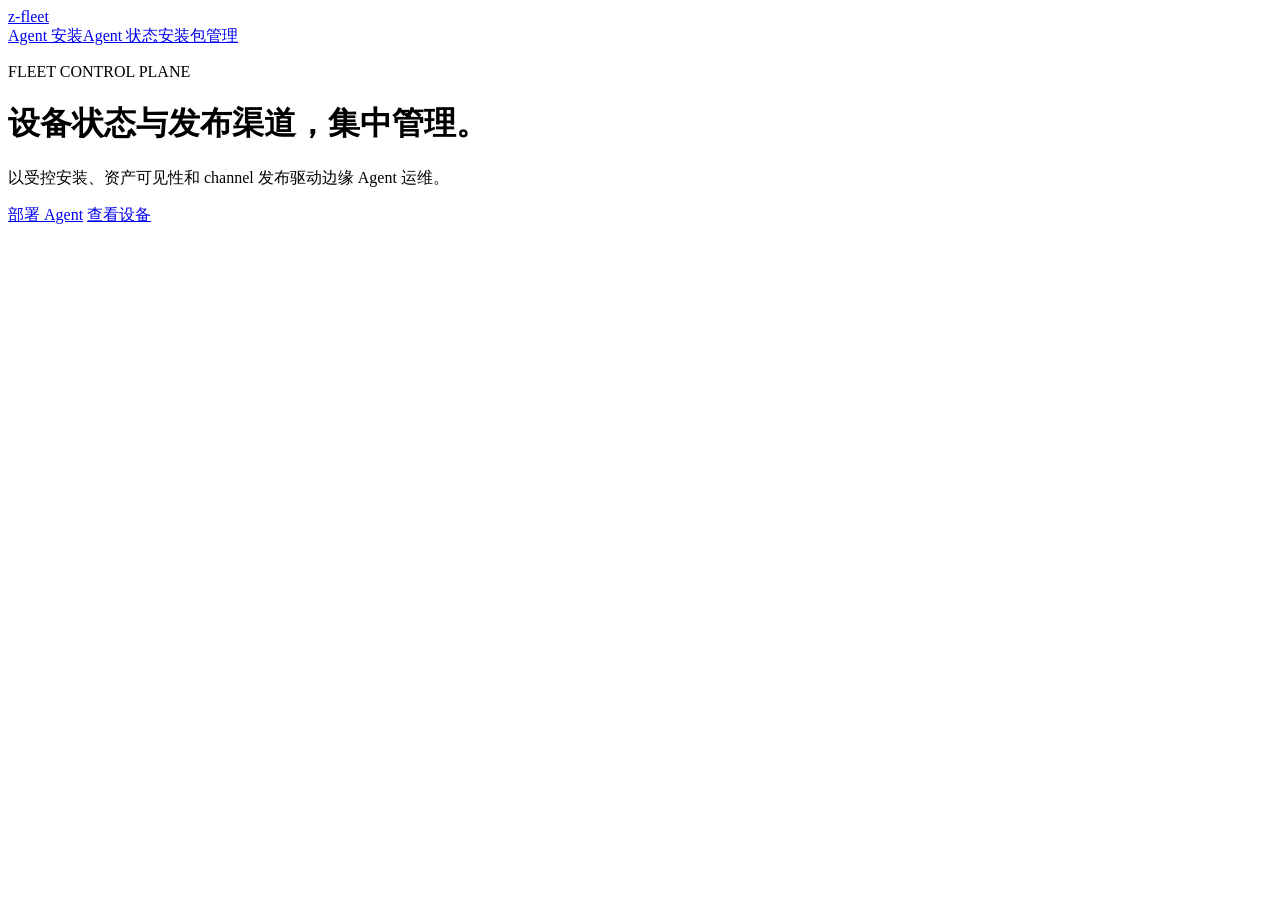
==== apps/server/web/index.html @ 5a1c7bea "feat: 落地 Server Web 管理入口与静态资源托管 - 增加 Agent 状态、资产详情、安装包管理和注册 token 管理 API - 增加 Agent 安装包上传校验、channel " ====
<!doctype html>
<html lang="zh-CN">
<head>
  <meta charset="utf-8">
  <meta name="viewport" content="width=device-width, initial-scale=1">
  <title>z-fleet | Control Plane</title>
  <link rel="stylesheet" href="/assets/management.css">
  <script defer src="/assets/management.js"></script>
</head>
<body data-page="home">
  <header class="shell-header">
    <a class="brand" href="/">z-fleet</a>
    <nav><a href="/install">Agent 安装</a><a href="/agents">Agent 状态</a><a href="/admin/packages">安装包管理</a></nav>
  </header>
  <main class="hero">
    <p class="kicker">FLEET CONTROL PLANE</p>
    <h1>设备状态与发布渠道，集中管理。</h1>
    <p class="lede">以受控安装、资产可见性和 channel 发布驱动边缘 Agent 运维。</p>
    <section class="actions">
      <a class="button primary" href="/install">部署 Agent</a>
      <a class="button" href="/agents">查看设备</a>
    </section>
  </main>
</body>
</html>
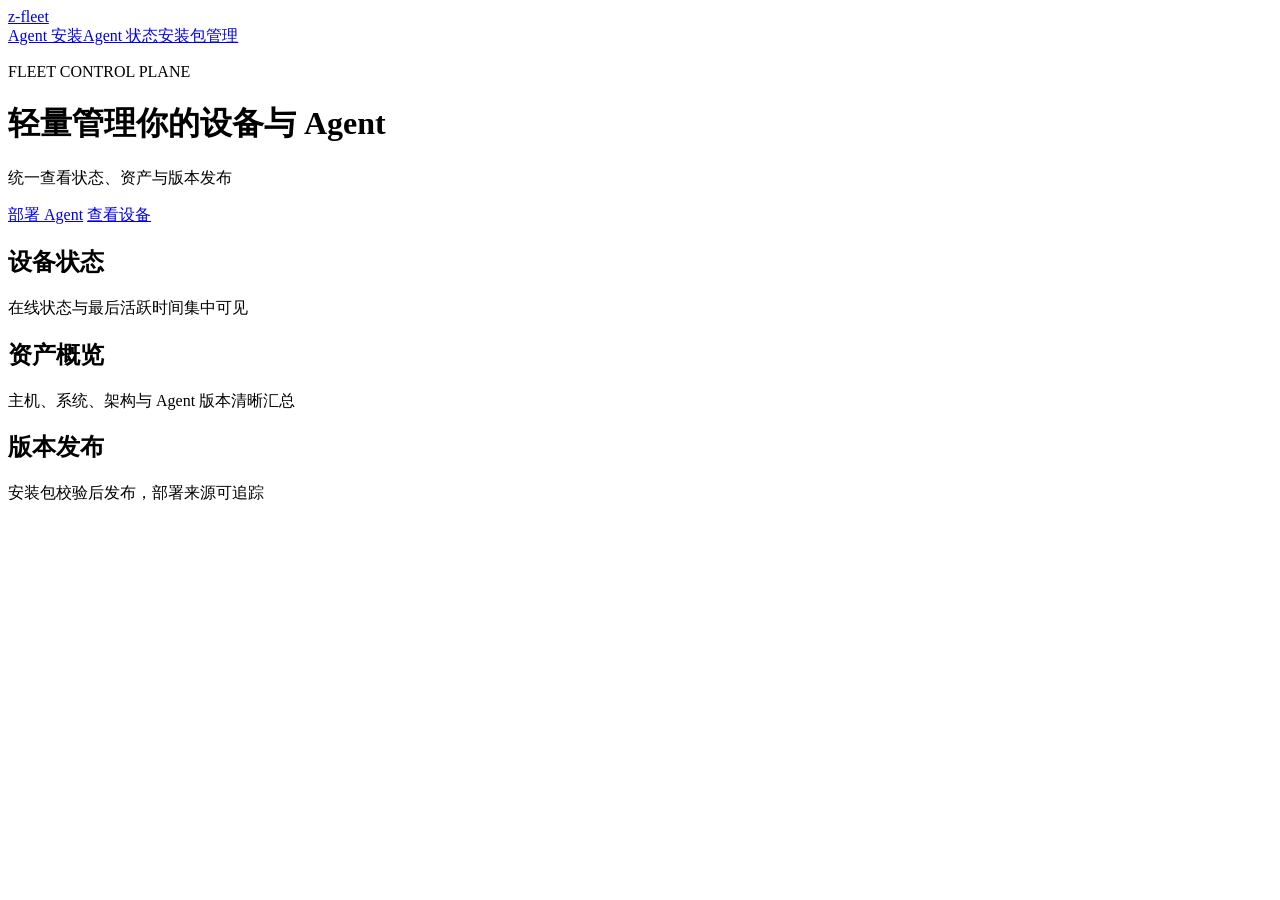
==== commit 517a7e90: "feat: 完善 Web 管理面的 Agent 安装、注册 token 与库存展示 - Agent 支持 registration_token 配置与 CLI 覆盖，首次注册时携带 token 并完成" ====
--- a/apps/server/web/index.html
+++ b/apps/server/web/index.html
@@ -14,12 +14,17 @@
   </header>
   <main class="hero">
     <p class="kicker">FLEET CONTROL PLANE</p>
-    <h1>设备状态与发布渠道，集中管理。</h1>
-    <p class="lede">以受控安装、资产可见性和 channel 发布驱动边缘 Agent 运维。</p>
+    <h1>轻量管理你的设备与 Agent</h1>
+    <p class="lede">统一查看状态、资产与版本发布</p>
     <section class="actions">
       <a class="button primary" href="/install">部署 Agent</a>
       <a class="button" href="/agents">查看设备</a>
     </section>
+    <section class="highlights" aria-label="产品亮点">
+      <article><h2>设备状态</h2><p>在线状态与最后活跃时间集中可见</p></article>
+      <article><h2>资产概览</h2><p>主机、系统、架构与 Agent 版本清晰汇总</p></article>
+      <article><h2>版本发布</h2><p>安装包校验后发布，部署来源可追踪</p></article>
+    </section>
   </main>
 </body>
 </html>
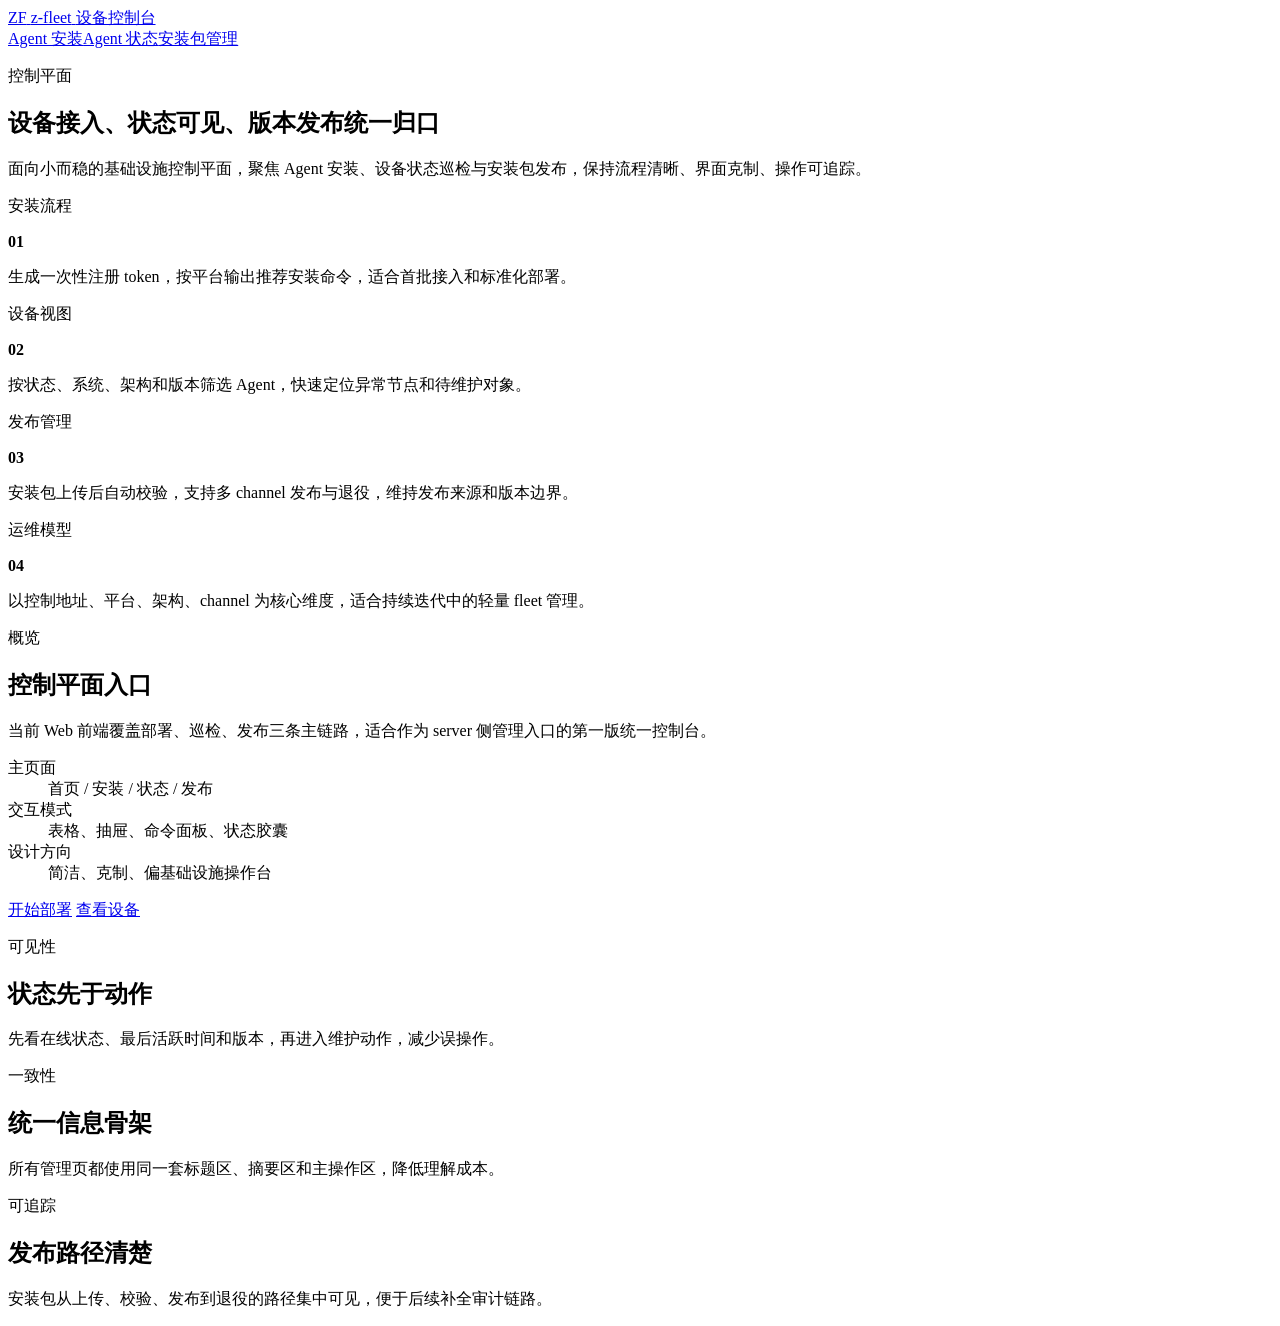
==== commit 0fc5a6bf: "feat: 完成安装包分发、Agent 自升级与管理端联动能力 - Agent 侧新增包更新执行逻辑与相关测试 - Server 侧新增安装脚本渲染、管理端 JSON 编解码、包仓库与静态资源服务增强" ====
--- a/apps/server/web/index.html
+++ b/apps/server/web/index.html
@@ -8,23 +8,79 @@
   <script defer src="/assets/management.js"></script>
 </head>
 <body data-page="home">
-  <header class="shell-header">
-    <a class="brand" href="/">z-fleet</a>
-    <nav><a href="/install">Agent 安装</a><a href="/agents">Agent 状态</a><a href="/admin/packages">安装包管理</a></nav>
-  </header>
-  <main class="hero">
-    <p class="kicker">FLEET CONTROL PLANE</p>
-    <h1>轻量管理你的设备与 Agent</h1>
-    <p class="lede">统一查看状态、资产与版本发布</p>
-    <section class="actions">
-      <a class="button primary" href="/install">部署 Agent</a>
-      <a class="button" href="/agents">查看设备</a>
-    </section>
-    <section class="highlights" aria-label="产品亮点">
-      <article><h2>设备状态</h2><p>在线状态与最后活跃时间集中可见</p></article>
-      <article><h2>资产概览</h2><p>主机、系统、架构与 Agent 版本清晰汇总</p></article>
-      <article><h2>版本发布</h2><p>安装包校验后发布，部署来源可追踪</p></article>
-    </section>
-  </main>
+  <div class="app-shell">
+    <header class="shell-header">
+      <a class="brand-block" href="/">
+        <span class="brand-mark" aria-hidden="true">ZF</span>
+        <span class="brand">
+          <span class="brand-name">z-fleet</span>
+          <span class="brand-copy">设备控制台</span>
+        </span>
+      </a>
+      <nav><a href="/install">Agent 安装</a><a href="/agents">Agent 状态</a><a href="/admin/packages">安装包管理</a></nav>
+    </header>
+    <main class="hero">
+      <section class="hero-header">
+        <p class="kicker">控制平面</p>
+        <h1>设备接入、状态可见、版本发布统一归口</h1>
+        <p class="lede">面向小而稳的基础设施控制平面，聚焦 Agent 安装、设备状态巡检与安装包发布，保持流程清晰、界面克制、操作可追踪。</p>
+      </section>
+      <section class="hero-layout" aria-label="控制台概览">
+        <div class="hero-overview">
+          <article class="panel summary-card">
+            <p class="eyebrow">安装流程</p>
+            <strong>01</strong>
+            <p>生成一次性注册 token，按平台输出推荐安装命令，适合首批接入和标准化部署。</p>
+          </article>
+          <article class="panel summary-card">
+            <p class="eyebrow">设备视图</p>
+            <strong>02</strong>
+            <p>按状态、系统、架构和版本筛选 Agent，快速定位异常节点和待维护对象。</p>
+          </article>
+          <article class="panel summary-card">
+            <p class="eyebrow">发布管理</p>
+            <strong>03</strong>
+            <p>安装包上传后自动校验，支持多 channel 发布与退役，维持发布来源和版本边界。</p>
+          </article>
+          <article class="panel summary-card">
+            <p class="eyebrow">运维模型</p>
+            <strong>04</strong>
+            <p>以控制地址、平台、架构、channel 为核心维度，适合持续迭代中的轻量 fleet 管理。</p>
+          </article>
+        </div>
+        <aside class="panel hero-summary">
+          <p class="eyebrow">概览</p>
+          <h2>控制平面入口</h2>
+          <p class="metric-copy">当前 Web 前端覆盖部署、巡检、发布三条主链路，适合作为 server 侧管理入口的第一版统一控制台。</p>
+          <dl>
+            <dt>主页面</dt><dd>首页 / 安装 / 状态 / 发布</dd>
+            <dt>交互模式</dt><dd>表格、抽屉、命令面板、状态胶囊</dd>
+            <dt>设计方向</dt><dd>简洁、克制、偏基础设施操作台</dd>
+          </dl>
+          <div class="actions">
+            <a class="button primary" href="/install">开始部署</a>
+            <a class="button" href="/agents">查看设备</a>
+          </div>
+        </aside>
+      </section>
+      <section class="highlights" aria-label="产品亮点">
+        <article class="panel panel-subtle">
+          <p class="eyebrow">可见性</p>
+          <h2>状态先于动作</h2>
+          <p>先看在线状态、最后活跃时间和版本，再进入维护动作，减少误操作。</p>
+        </article>
+        <article class="panel panel-subtle">
+          <p class="eyebrow">一致性</p>
+          <h2>统一信息骨架</h2>
+          <p>所有管理页都使用同一套标题区、摘要区和主操作区，降低理解成本。</p>
+        </article>
+        <article class="panel panel-subtle">
+          <p class="eyebrow">可追踪</p>
+          <h2>发布路径清楚</h2>
+          <p>安装包从上传、校验、发布到退役的路径集中可见，便于后续补全审计链路。</p>
+        </article>
+      </section>
+    </main>
+  </div>
 </body>
 </html>
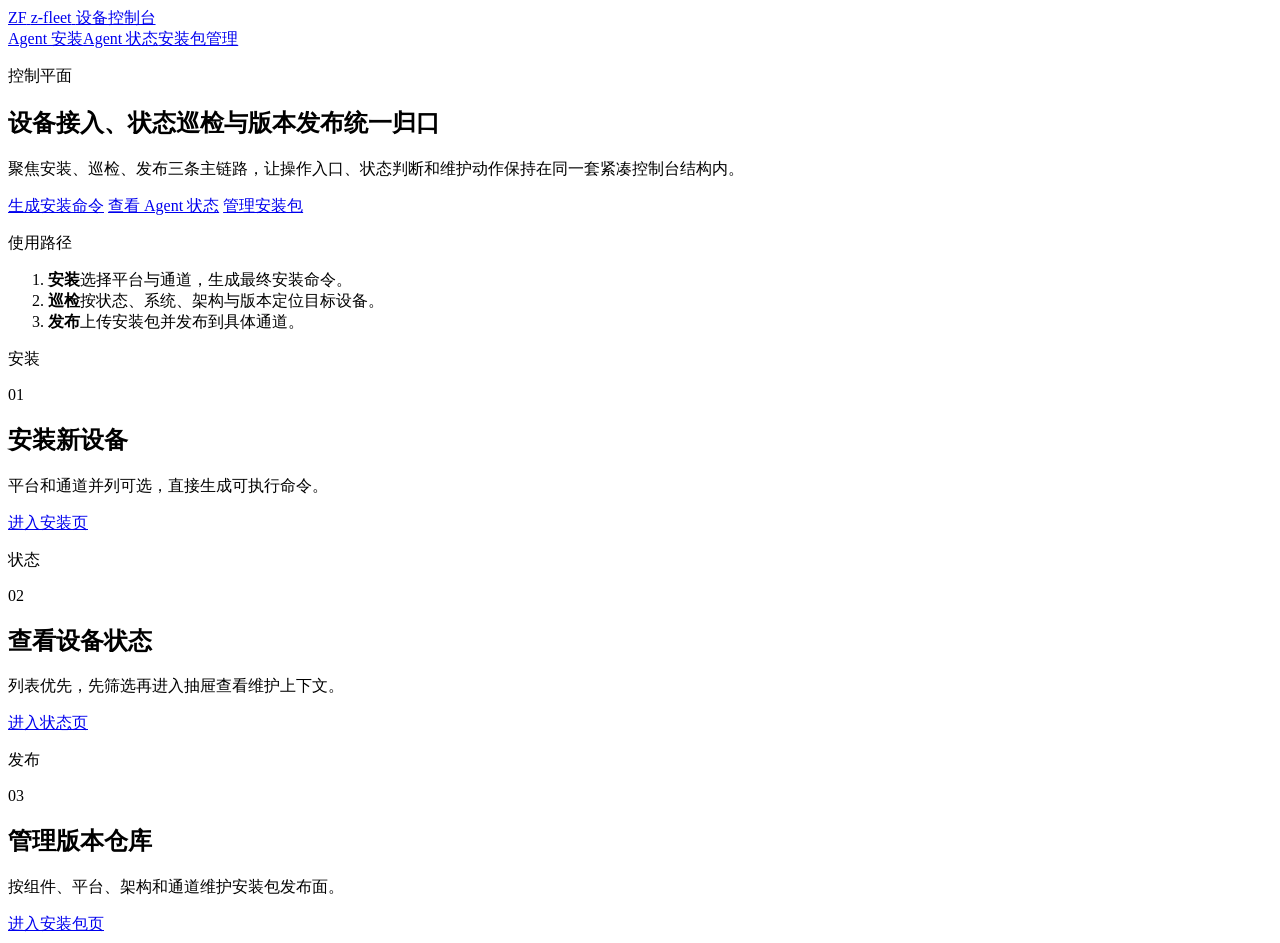
==== commit 7e206240: "feat: 重构 Web 管理控制台并完善安装包发布与默认通道管理" ====
--- a/apps/server/web/index.html
+++ b/apps/server/web/index.html
@@ -19,65 +19,54 @@
       </a>
       <nav><a href="/install">Agent 安装</a><a href="/agents">Agent 状态</a><a href="/admin/packages">安装包管理</a></nav>
     </header>
-    <main class="hero">
-      <section class="hero-header">
-        <p class="kicker">控制平面</p>
-        <h1>设备接入、状态可见、版本发布统一归口</h1>
-        <p class="lede">面向小而稳的基础设施控制平面，聚焦 Agent 安装、设备状态巡检与安装包发布，保持流程清晰、界面克制、操作可追踪。</p>
-      </section>
-      <section class="hero-layout" aria-label="控制台概览">
-        <div class="hero-overview">
-          <article class="panel summary-card">
-            <p class="eyebrow">安装流程</p>
-            <strong>01</strong>
-            <p>生成一次性注册 token，按平台输出推荐安装命令，适合首批接入和标准化部署。</p>
-          </article>
-          <article class="panel summary-card">
-            <p class="eyebrow">设备视图</p>
-            <strong>02</strong>
-            <p>按状态、系统、架构和版本筛选 Agent，快速定位异常节点和待维护对象。</p>
-          </article>
-          <article class="panel summary-card">
-            <p class="eyebrow">发布管理</p>
-            <strong>03</strong>
-            <p>安装包上传后自动校验，支持多 channel 发布与退役，维持发布来源和版本边界。</p>
-          </article>
-          <article class="panel summary-card">
-            <p class="eyebrow">运维模型</p>
-            <strong>04</strong>
-            <p>以控制地址、平台、架构、channel 为核心维度，适合持续迭代中的轻量 fleet 管理。</p>
-          </article>
+    <main class="hero home-page">
+      <section class="home-hero panel">
+        <div class="home-hero-main">
+          <p class="kicker">控制平面</p>
+          <h1>设备接入、状态巡检与版本发布统一归口</h1>
+          <p class="lede">聚焦安装、巡检、发布三条主链路，让操作入口、状态判断和维护动作保持在同一套紧凑控制台结构内。</p>
+          <div class="actions">
+            <a class="button primary" href="/install">生成安装命令</a>
+            <a class="button" href="/agents">查看 Agent 状态</a>
+            <a class="button" href="/admin/packages">管理安装包</a>
+          </div>
         </div>
-        <aside class="panel hero-summary">
-          <p class="eyebrow">概览</p>
-          <h2>控制平面入口</h2>
-          <p class="metric-copy">当前 Web 前端覆盖部署、巡检、发布三条主链路，适合作为 server 侧管理入口的第一版统一控制台。</p>
-          <dl>
-            <dt>主页面</dt><dd>首页 / 安装 / 状态 / 发布</dd>
-            <dt>交互模式</dt><dd>表格、抽屉、命令面板、状态胶囊</dd>
-            <dt>设计方向</dt><dd>简洁、克制、偏基础设施操作台</dd>
-          </dl>
-          <div class="actions">
-            <a class="button primary" href="/install">开始部署</a>
-            <a class="button" href="/agents">查看设备</a>
-          </div>
+        <aside class="home-hero-side">
+          <p class="eyebrow">使用路径</p>
+          <ol class="home-sequence">
+            <li><strong>安装</strong><span>选择平台与通道，生成最终安装命令。</span></li>
+            <li><strong>巡检</strong><span>按状态、系统、架构与版本定位目标设备。</span></li>
+            <li><strong>发布</strong><span>上传安装包并发布到具体通道。</span></li>
+          </ol>
         </aside>
       </section>
-      <section class="highlights" aria-label="产品亮点">
-        <article class="panel panel-subtle">
-          <p class="eyebrow">可见性</p>
-          <h2>状态先于动作</h2>
-          <p>先看在线状态、最后活跃时间和版本，再进入维护动作，减少误操作。</p>
+      <section class="home-entry-grid" aria-label="控制台入口">
+        <article class="panel home-entry-card">
+          <div class="home-entry-head">
+            <p class="eyebrow">安装</p>
+            <span class="home-entry-index">01</span>
+          </div>
+          <h2>安装新设备</h2>
+          <p>平台和通道并列可选，直接生成可执行命令。</p>
+          <a class="button" href="/install">进入安装页</a>
         </article>
-        <article class="panel panel-subtle">
-          <p class="eyebrow">一致性</p>
-          <h2>统一信息骨架</h2>
-          <p>所有管理页都使用同一套标题区、摘要区和主操作区，降低理解成本。</p>
+        <article class="panel home-entry-card">
+          <div class="home-entry-head">
+            <p class="eyebrow">状态</p>
+            <span class="home-entry-index">02</span>
+          </div>
+          <h2>查看设备状态</h2>
+          <p>列表优先，先筛选再进入抽屉查看维护上下文。</p>
+          <a class="button" href="/agents">进入状态页</a>
         </article>
-        <article class="panel panel-subtle">
-          <p class="eyebrow">可追踪</p>
-          <h2>发布路径清楚</h2>
-          <p>安装包从上传、校验、发布到退役的路径集中可见，便于后续补全审计链路。</p>
+        <article class="panel home-entry-card">
+          <div class="home-entry-head">
+            <p class="eyebrow">发布</p>
+            <span class="home-entry-index">03</span>
+          </div>
+          <h2>管理版本仓库</h2>
+          <p>按组件、平台、架构和通道维护安装包发布面。</p>
+          <a class="button" href="/admin/packages">进入安装包页</a>
         </article>
       </section>
     </main>
